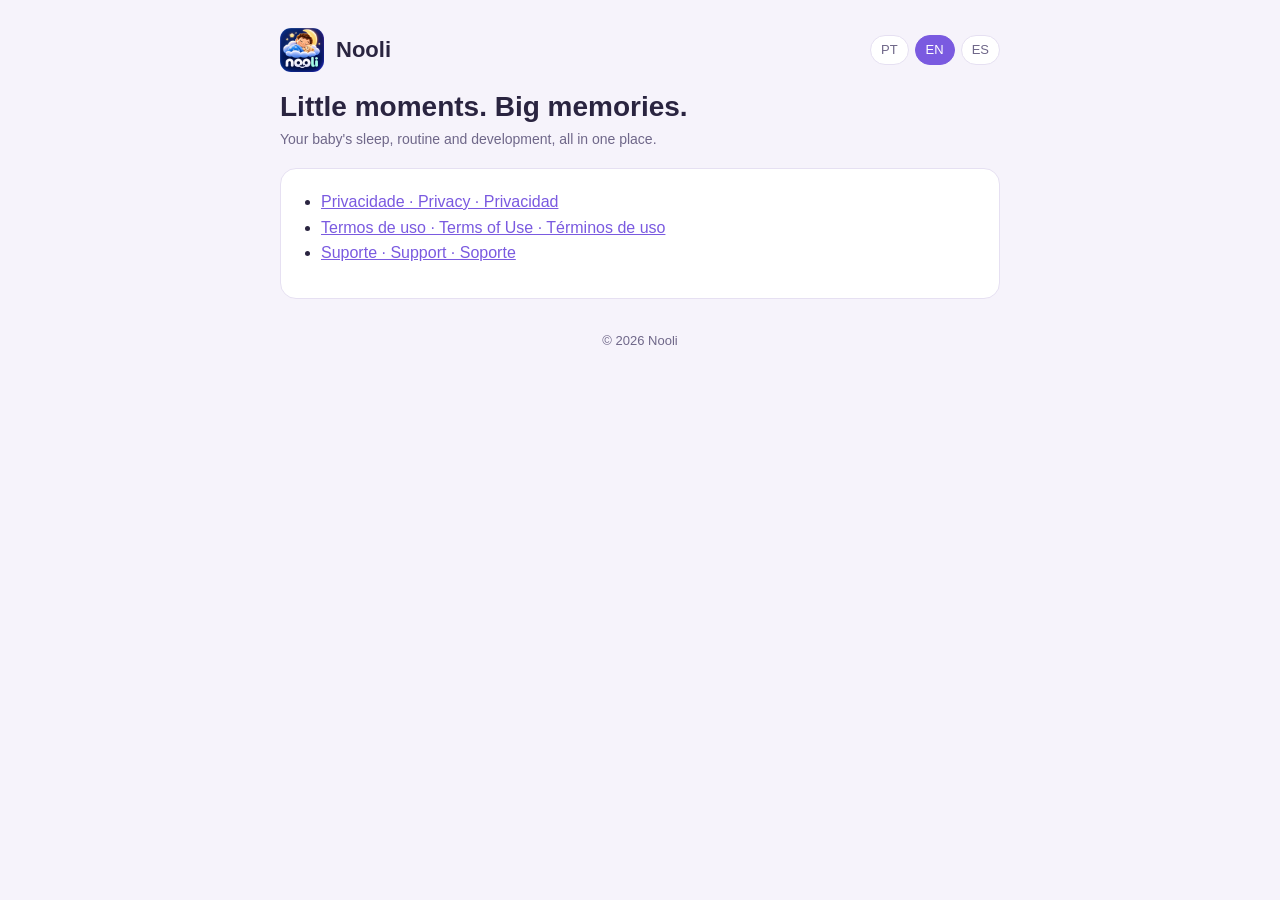
==== index.html @ c5730f82 "Site do Nooli: privacidade, termos e suporte (pt/en/es) Co-Authored-By: Claude Opus 5.5 <noreply@ant" ====
<!doctype html>
<html lang="pt-BR" class="lang-pt">
<head>
<meta charset="utf-8">
<meta name="viewport" content="width=device-width, initial-scale=1">
<title>Nooli · Sono e rotina do bebê</title>
<meta name="description" content="Nooli: sono, rotina e memórias do bebê.">
<link rel="icon" href="icon.png">
<link rel="stylesheet" href="style.css">
</head>
<body>
<div class="wrap">
  <header class="top">
    <img src="icon.png" alt="">
    <a href="./">Nooli</a>
    <div class="langs"><button data-set="pt">PT</button><button data-set="en">EN</button><button data-set="es">ES</button></div>
  </header>

  <article data-lang="pt">
    <h1>Pequenos momentos. Grandes memórias.</h1>
    <p class="updated">Sono, rotina e desenvolvimento do seu bebê, tudo em um só lugar.</p>
  </article>
  <article data-lang="en">
    <h1>Little moments. Big memories.</h1>
    <p class="updated">Your baby's sleep, routine and development, all in one place.</p>
  </article>
  <article data-lang="es">
    <h1>Pequeños momentos. Grandes recuerdos.</h1>
    <p class="updated">El sueño, la rutina y el desarrollo de tu bebé, todo en un solo lugar.</p>
  </article>

  <div class="card">
    <ul>
      <li><a href="privacidade/">Privacidade · Privacy · Privacidad</a></li>
      <li><a href="termos/">Termos de uso · Terms of Use · Términos de uso</a></li>
      <li><a href="suporte/">Suporte · Support · Soporte</a></li>
    </ul>
  </div>

  <footer>© 2026 Nooli</footer>
</div>
<script src="lang.js"></script>
</body>
</html>
---- style.css ----
:root {
  --bg: #f6f3fb; --surface: #ffffff; --ink: #2a2440; --muted: #6f6789; --line: #e6e0f2;
  --accent: #7a5ae0; --accent-soft: #ece6fc;
}
@media (prefers-color-scheme: dark) {
  :root { --bg: #14111f; --surface: #1d1930; --ink: #efeaff; --muted: #a69fc4; --line: #2e2848;
          --accent: #b39cff; --accent-soft: #2a2350; }
}
* { box-sizing: border-box; }
body {
  margin: 0; background: var(--bg); color: var(--ink);
  font: 16px/1.6 -apple-system, BlinkMacSystemFont, "Segoe UI", Roboto, sans-serif;
  padding: 0 16px;
}
.wrap { max-width: 720px; margin: 0 auto; padding: 28px 0 64px; }
header.top { display: flex; align-items: center; gap: 12px; margin-bottom: 8px; }
header.top img { width: 44px; height: 44px; border-radius: 11px; }
header.top a { color: inherit; text-decoration: none; font-weight: 800; font-size: 22px; }
.langs { margin-left: auto; display: flex; gap: 6px; }
.langs button {
  border: 1px solid var(--line); background: var(--surface); color: var(--muted);
  border-radius: 99px; padding: 4px 10px; font: inherit; font-size: 13px; cursor: pointer;
}
.langs button.on { background: var(--accent); border-color: var(--accent); color: #fff; }
nav.links { display: flex; gap: 16px; flex-wrap: wrap; margin: 6px 0 22px; font-size: 14px; }
nav.links a { color: var(--accent); text-decoration: none; }
h1 { font-size: 28px; line-height: 1.2; margin: 18px 0 4px; }
h2 { font-size: 19px; margin: 28px 0 6px; }
.updated { color: var(--muted); font-size: 14px; margin: 0 0 18px; }
.card { background: var(--surface); border: 1px solid var(--line); border-radius: 16px; padding: 4px 20px 16px; }
.highlight { background: var(--accent-soft); border-radius: 12px; padding: 12px 16px; margin: 16px 0; }
a { color: var(--accent); }
ul { padding-left: 20px; }
details { border-top: 1px solid var(--line); padding: 10px 0; }
details summary { cursor: pointer; font-weight: 600; }
footer { color: var(--muted); font-size: 13px; margin-top: 32px; text-align: center; }
[data-lang] { display: none; }
html.lang-pt [data-lang="pt"], html.lang-en [data-lang="en"], html.lang-es [data-lang="es"] { display: block; }
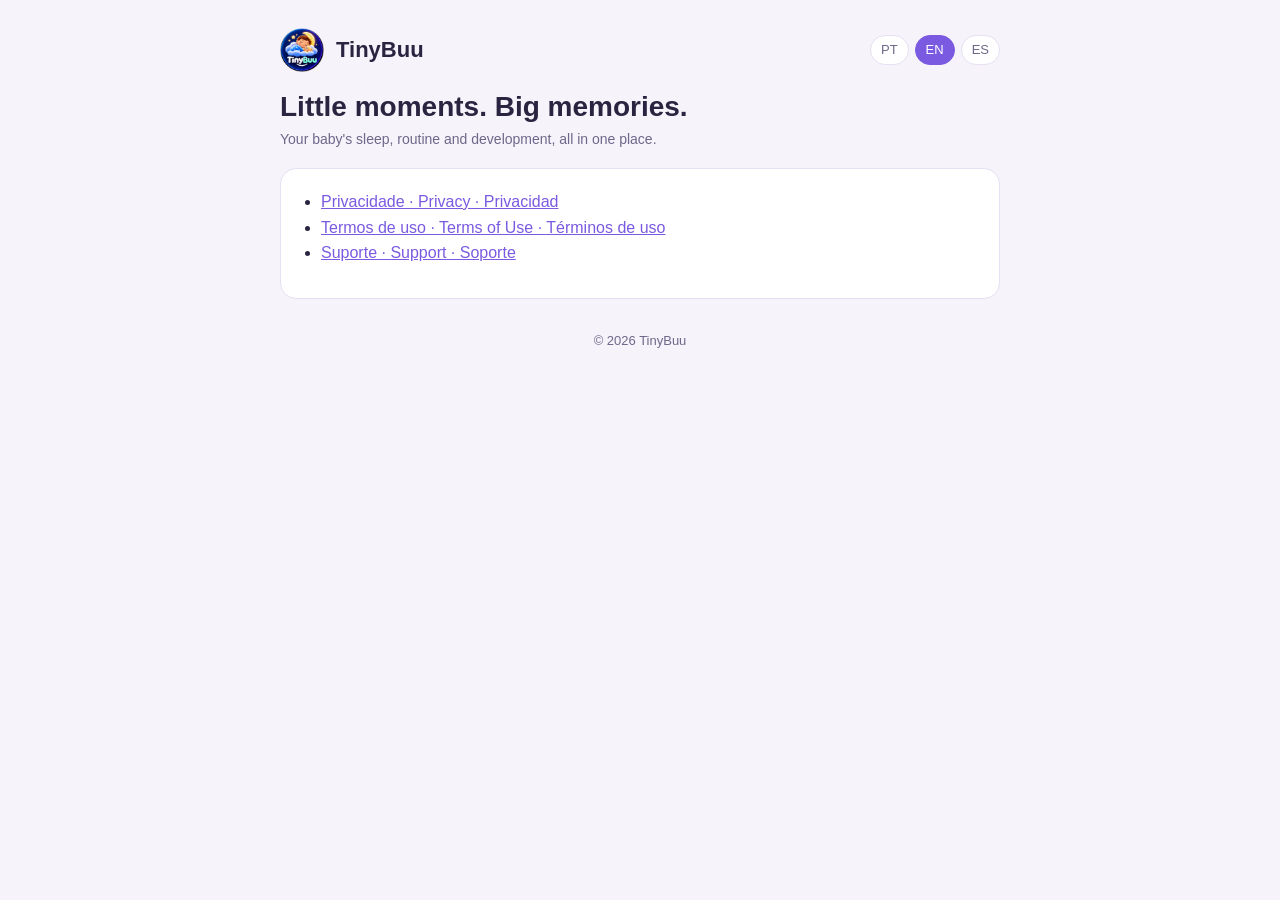
==== commit e7066fa8: "Renomeia o app para TinyBuu (textos e ícone) Co-Authored-By: Claude Opus 5.5 <noreply@anthropic.com>" ====
--- a/index.html
+++ b/index.html
@@ -3,8 +3,8 @@
 <head>
 <meta charset="utf-8">
 <meta name="viewport" content="width=device-width, initial-scale=1">
-<title>Nooli · Sono e rotina do bebê</title>
-<meta name="description" content="Nooli: sono, rotina e memórias do bebê.">
+<title>TinyBuu · Sono e rotina do bebê</title>
+<meta name="description" content="TinyBuu: sono, rotina e memórias do bebê.">
 <link rel="icon" href="icon.png">
 <link rel="stylesheet" href="style.css">
 </head>
@@ -12,7 +12,7 @@
 <div class="wrap">
   <header class="top">
     <img src="icon.png" alt="">
-    <a href="./">Nooli</a>
+    <a href="./">TinyBuu</a>
     <div class="langs"><button data-set="pt">PT</button><button data-set="en">EN</button><button data-set="es">ES</button></div>
   </header>
 
@@ -37,7 +37,7 @@
     </ul>
   </div>
 
-  <footer>© 2026 Nooli</footer>
+  <footer>© 2026 TinyBuu</footer>
 </div>
 <script src="lang.js"></script>
 </body>
